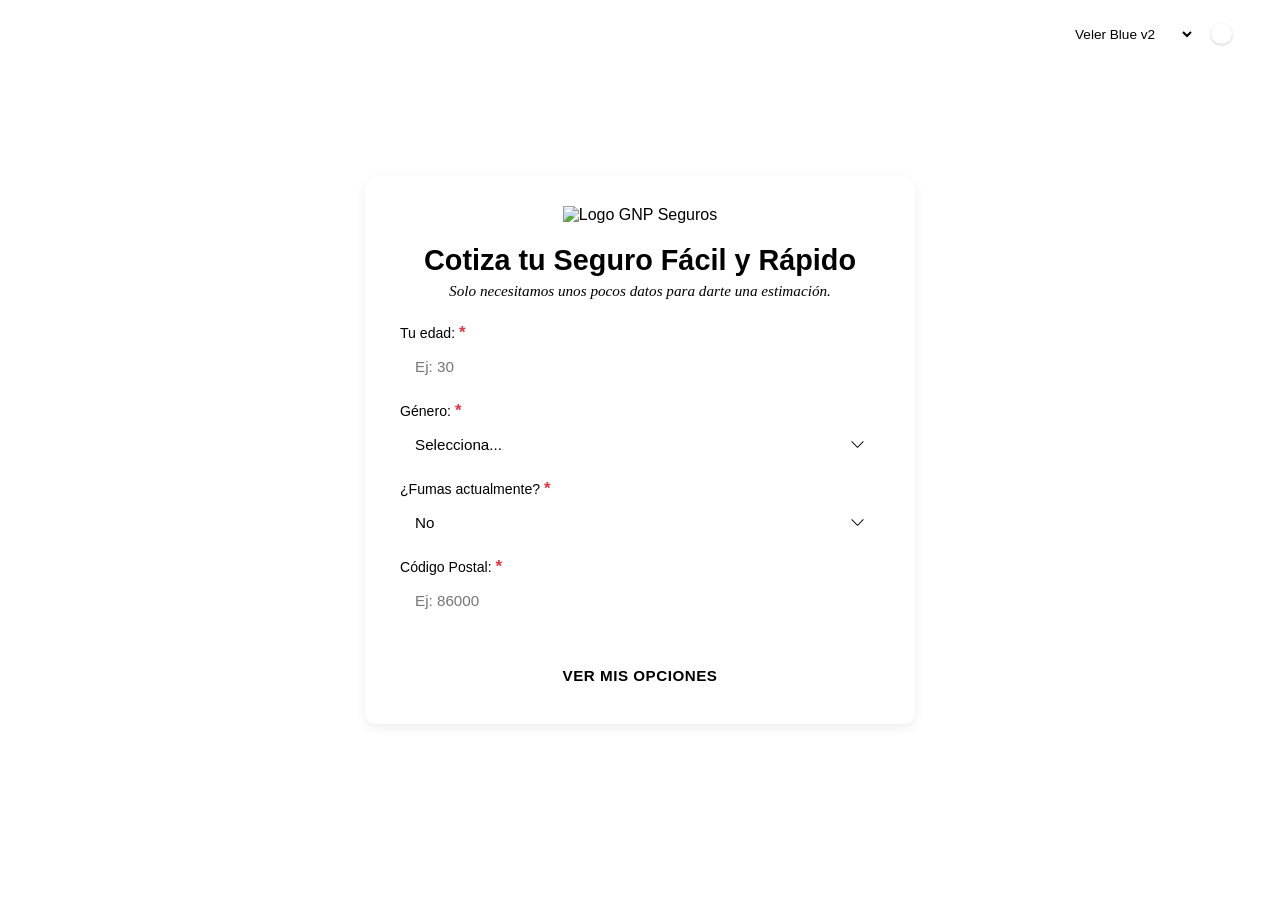
==== cotizacion.html @ b13a92c2 "Merge branch 'Moon' into Zarate_tests" ====
<!DOCTYPE html>
<html lang="es">
<head>
    <meta charset="UTF-8">
    <meta name="viewport" content="width=device-width, initial-scale=1.0">
    <title>Cotización Rápida - GNP Seguros</title>
    <link rel="stylesheet" href="assets/css/main.css"> <link id="dynamic-theme-style-link" rel="stylesheet" href="assets/css/theme-veler-blue_2.css"> <link rel="icon" href="assets/img/V_icon.png" type="image/x-icon">
    <link rel="stylesheet" href="https://fonts.googleapis.com/css2?family=Material+Symbols+Outlined:opsz,wght,FILL,GRAD@24,400,0,0" />
    <style>
        /* Estilos básicos para la página de cotización */
        body {
            display: flex;
            flex-direction: column;
            align-items: center;
            justify-content: center;
            min-height: 100vh;
            margin: 0;
            padding: 20px; /* Padding para evitar que el contenido toque los bordes en pantallas pequeñas */
            box-sizing: border-box;
            background-color: var(--bg-color); /* Usa variables de tema */
            font-family: 'SF Pro Display', -apple-system, BlinkMacSystemFont, "Segoe UI", Roboto, Helvetica, Arial, sans-serif;
            color: var(--text-color-primary);
            transition: background-color 0.3s ease, color 0.3s ease;
        }

        .cotizacion-outer-container {
            display: flex;
            flex-direction: column;
            align-items: center;
            justify-content: center;
            width: 100%;
        }

        .cotizacion-container {
            background-color: var(--bg-container);
            padding: 30px 35px; /* Ajustado para consistencia */
            border-radius: 12px; /* Consistente con _form.css .seccion-formulario */
            box-shadow: 0 4px 12px rgba(var(--bg-color-rgb, 0,0,0),0.07); /* Sombra de _form.css */
            width: 100%;
            max-width: 480px; /* Ancho similar al modal */
            text-align: center;
            border: 1px solid var(--border); /* Borde sutil */
        }

        .cotizacion-container h1 {
            color: var(--accent-color);
            margin-top: 0; /* Ajuste si hay logo arriba */
            margin-bottom: 10px;
            font-size: 1.8em; /* Tamaño de _form.css #seccion-revision h2 */
            font-weight: 700;
        }

        .cotizacion-container .subtitulo-cotizacion { /* Similar a .subtitulo-ligero */
            margin: -5px 0 25px 0;
            font: italic 300 0.95em 'SF Pro Display';
            color: var(--text-color-secondary);
        }

        .form-group-cotizacion {
            margin-bottom: 18px; /* Espacio de _form.css .form-group */
            text-align: left;
        }

        .form-group-cotizacion label {
            display: block;
            margin-bottom: 6px; /* Espacio de _form.css label */
            font-weight: 500;
            font-size: 0.88em; /* Tamaño de _form.css label */
            color: var(--text-color-secondary);
        }
        .form-group-cotizacion label .required-marker { /* Estilo de _form.css */
            color: var(--error-alert, #dc3545);
            margin-left: 4px;
            font-weight: bold;
            font-size: 1.2em;
            line-height: 1;
        }


        .form-control-cotizacion { /* Basado en .form-control de _form.css */
            width: 100%;
            padding: 10px 15px;
            font-size: 0.95rem;
            color: var(--input-text-color);
            background-color: var(--input-bg);
            border: 1px solid var(--border);
            border-left: 3px solid var(--accent-color);
            border-radius: 8px;
            box-sizing: border-box;
            transition: border-color 0.2s ease, box-shadow 0.2s ease, background-color 0.3s ease, color 0.3s ease;
        }
        .form-control-cotizacion:focus { /* Basado en .form-control:focus de _form.css */
            border-color: var(--accent-color);
            outline: none;
            box-shadow: 0 0 0 3px rgba(var(--accent-color-rgb, 252, 108, 17), 0.25);
        }
        select.form-control-cotizacion { /* Estilo de select de _form.css */
            appearance: none;
            background-image: url("data:image/svg+xml,%3Csvg xmlns='http://www.w3.org/2000/svg' width='16' height='16' fill='currentColor' class='bi bi-chevron-down' viewBox='0 0 16 16'%3E%3Cpath fill-rule='evenodd' d='M1.646 4.646a.5.5 0 0 1 .708 0L8 10.293l5.646-5.647a.5.5 0 0 1 .708.708l-6 6a.5.5 0 0 1-.708 0l-6-6a.5.5 0 0 1 0-.708z'/%3E%3C/svg%3E");
            background-repeat: no-repeat;
            background-position: right 15px center;
            background-size: 1em 1em;
            padding-right: 40px;
        }
        :root.light-theme select.form-control-cotizacion {
            background-image: url("data:image/svg+xml,%3Csvg xmlns='http://www.w3.org/2000/svg' width='16' height='16' fill='%23495057' class='bi bi-chevron-down' viewBox='0 0 16 16'%3E%3Cpath fill-rule='evenodd' d='M1.646 4.646a.5.5 0 0 1 .708 0L8 10.293l5.646-5.647a.5.5 0 0 1 .708.708l-6 6a.5.5 0 0 1-.708 0l-6-6a.5.5 0 0 1 0-.708z'/%3E%3C/svg%3E");
        }


        .btn-cotizar { /* Basado en .btn-siguiente de _buttons.css */
            background-color: var(--button-primary-bg);
            color: var(--button-primary-text);
            padding: 10px 25px;
            border: none;
            border-radius: 25px;
            cursor: pointer;
            font-weight: 600;
            font-size: 0.95rem;
            text-transform: uppercase;
            letter-spacing: 0.5px;
            transition: background-color 0.3s ease, opacity 0.3s ease, transform 0.1s ease, color 0.3s ease;
            width: 100%;
            margin-top: 20px; /* Más espacio antes del botón */
        }
        .btn-cotizar:hover {
            opacity: 0.85;
        }
        .btn-cotizar:active {
             transform: scale(0.98);
        }

        /* Controles de tema en la esquina, adaptados de _header.css y _switch.css */
        .theme-controls-cotizacion {
            position: fixed; /* O absolute si prefieres */
            top: 20px;
            right: 20px;
            z-index: 100;
            display: flex;
            align-items: center;
            gap: 15px;
        }
        .theme-controls-cotizacion #theme-selector-cotizacion { /* Similar a #theme-selector */
            padding: 5px 10px;
            border-radius: 4px;
            border: 1px solid var(--border);
            background-color: var(--input-bg);
            color: var(--input-text-color);
            cursor: pointer;
            font-size: 0.85em;
            min-width: 120px;
            height: 28px;
            box-sizing: border-box;
            transition: border-color 0.3s ease, background-color 0.3s ease, color 0.3s ease;
        }
        .theme-controls-cotizacion #theme-selector-cotizacion:focus {
            outline: none;
            border-color: var(--accent-color);
            box-shadow: 0 0 0 2px rgba(var(--accent-color-rgb), 0.2);
        }
        /* Estilos del theme-switch (copiados/adaptados de _switch.css) */
        .theme-controls-cotizacion .theme-switch {
            position: relative;
            display: block;
            width: 50px;
            height: 25px;
            cursor: pointer;
            background-color: var(--input-bg);
            border: 1px solid var(--accent-color);
            border-radius: 25px;
            text-indent: -9999px;
            transition: background-color 0.3s ease;
        }
        .theme-controls-cotizacion .theme-switch input[type="checkbox"] {
            opacity: 0;
            width: 0;
            height: 0;
            position: absolute;
        }
        .theme-controls-cotizacion .theme-switch .slider {
            position: absolute;
            top: 1px;
            left: 1px;
            width: 21px;
            height: 21px;
            background-color: var(--accent-color);
            border-radius: 50%;
            transition: transform 0.3s ease, background-color 0.3s ease;
            overflow: hidden;
            box-shadow: 0 1px 3px rgba(0,0,0,0.2);
        }
        .theme-controls-cotizacion .slider .icon {
            line-height: 1;
            transition: opacity 0.3s ease, transform 0.3s ease;
            color: var(--button-primary-text); /* Color del icono */
        }
        .theme-controls-cotizacion .slider .icon.material-symbols-outlined {
             font-size: 16px;
             position: absolute;
             top: 50%;
             left: 50%;
             transform: translate(-50%, -50%);
        }
        .theme-controls-cotizacion .slider .sun { opacity: 0; transform: translate(-50%, -50%) scale(0) rotate(-90deg); }
        .theme-controls-cotizacion .slider .moon { opacity: 1; transform: translate(-50%, -50%) scale(1) rotate(0deg); }
        .theme-controls-cotizacion .theme-switch input:checked + .slider { transform: translateX(25px); }
        .theme-controls-cotizacion .theme-switch input:checked + .slider .sun { opacity: 1; transform: translate(-50%, -50%) scale(1) rotate(0deg); }
        .theme-controls-cotizacion .theme-switch input:checked + .slider .moon { opacity: 0; transform: translate(-50%, -50%) scale(0) rotate(90deg); }

    </style>
</head>
<body>
    <div class="theme-controls-cotizacion">
        <select id="theme-selector-cotizacion" title="Seleccionar Tema de Color">
            </select>
        <label class="theme-switch" for="theme-checkbox-cotizacion">
            <input type="checkbox" id="theme-checkbox-cotizacion" />
            <div class="slider round">
                <span class="icon material-symbols-outlined sun">light_mode</span>
                <span class="icon material-symbols-outlined moon">dark_mode</span>
            </div>
        </label>
    </div>

    <div class="cotizacion-outer-container">
        <div class="cotizacion-container">
            <img id="logo-main-cotizacion" src="assets/img/GNP_Medium.png" alt="Logo GNP Seguros" style="max-height: 60px; margin-bottom: 20px;">
            <h1>Cotiza tu Seguro Fácil y Rápido</h1>
            <p class="subtitulo-cotizacion">Solo necesitamos unos pocos datos para darte una estimación.</p>

            <form id="formCotizacionRapida">
                <div class="form-group-cotizacion">
                    <label for="cot-edad">Tu edad:<span class="required-marker">*</span></label>
                    <input type="number" id="cot-edad" name="cot_edad" class="form-control-cotizacion" placeholder="Ej: 30" min="18" max="99" required>
                </div>

                <div class="form-group-cotizacion">
                    <label for="cot-genero">Género:<span class="required-marker">*</span></label>
                    <select id="cot-genero" name="cot_genero" class="form-control-cotizacion" required>
                        <option value="" disabled selected>Selecciona...</option>
                        <option value="M">Masculino</option>
                        <option value="F">Femenino</option>
                    </select>
                </div>

                <div class="form-group-cotizacion">
                    <label for="cot-fuma">¿Fumas actualmente?<span class="required-marker">*</span></label>
                    <select id="cot-fuma" name="cot_fuma" class="form-control-cotizacion" required>
                        <option value="no">No</option>
                        <option value="si">Sí</option>
                    </select>
                </div>

                <div class="form-group-cotizacion">
                    <label for="cot-cp">Código Postal:<span class="required-marker">*</span></label>
                    <input type="text" id="cot-cp" name="cot_cp" class="form-control-cotizacion" placeholder="Ej: 86000" pattern="[0-9]{5}" title="Ingresa 5 dígitos numéricos" required>
                </div>

                <button type="submit" class="btn-cotizar">Ver mis opciones</button>
            </form>
        </div>
    </div>

    <script>
        document.addEventListener('DOMContentLoaded', () => {
            const themeSwitchCot = document.getElementById('theme-checkbox-cotizacion');
            const themeSelectorCot = document.getElementById('theme-selector-cotizacion');
            const htmlEl = document.documentElement;
            const formCotizacion = document.getElementById('formCotizacionRapida');
            const dynamicThemeLink = document.getElementById('dynamic-theme-style-link'); // El link principal de tu app

            // --- INICIO Lógica de Tema (Adaptada de tu config.js y _switch.js) ---
            const CONFIG_COT = {
                THEME_STORAGE_KEY: 'theme_mode', // Misma que en config.js
                AVAILABLE_THEMES: [ // Sincronizar con tu config.js
                    { name: "Veler Blue v2", file: "assets/css/theme-veler-blue_2.css" },
                    { name: "Veler Blue", file: "assets/css/theme-veler-blue.css" },
                    { name: "Teal Green v2", file: "assets/css/theme-teal-green_v2.css" },
                    { name: "Teal Green", file: "assets/css/theme-teal-green.css" },
                    { name: "Slate Mauve v2", file: "assets/css/theme-slate-mauve_2.css" },
                    { name: "Slate Mauve", file: "assets/css/theme-slate-mauve.css" },
                    { name: "Pink v2", file: "assets/css/theme-pink_2.css"},
                    { name: "Pink", file: "assets/css/theme-pink.css" },
                    { name: "Gold Teal v2", file: "assets/css/theme-gold-teal_2.css" },
                    { name: "Gold Teal", file: "assets/css/theme-gold-teal.css" },
                    { name: "Gold v2", file: "assets/css/theme-gold_2.css"},
                    { name: "Gold", file: "assets/css/theme-gold.css"},
                    { name: "Red Dark v2", file: "assets/css/theme-red-dark_2.css"},
                    { name: "Red Dark", file: "assets/css/theme-red-dark.css"},
                    { name: "GNP Default", file: "assets/css/theme-default.css" }
                ],
                DEFAULT_THEME_FILE: "assets/css/theme-veler-blue_2.css", // Sincronizar
                SELECTED_THEME_FILE_KEY: 'selected_theme_file' // Misma que en config.js
            };

            function applyThemeModeCot(mode) {
                htmlEl.classList.toggle('light-theme', mode === 'light');
                // Cambiar logo si es necesario (ej. el logo GNP_Medium si tienes versiones light/dark)
                const logoMain = document.getElementById('logo-main-cotizacion');
                if (logoMain) {
                    // Asumiendo que tienes 'GNP_Medium_Light.png' y 'GNP_Medium_Dark.png'
                    // logoMain.src = mode === 'light' ? 'assets/img/GNP_Medium_Light.png' : 'assets/img/GNP_Medium_Dark.png';
                }
            }

            function _initThemeSelectorDOMCot() {
                let themeLink = dynamicThemeLink; // Usamos el link principal
                if (!themeLink) { // Fallback por si no se encuentra (no debería pasar si index.html lo tiene)
                    themeLink = document.createElement('link');
                    themeLink.id = 'dynamic-theme-style-link';
                    themeLink.rel = 'stylesheet';
                    document.head.appendChild(themeLink);
                }

                if (themeSelectorCot) {
                    CONFIG_COT.AVAILABLE_THEMES.forEach(theme => {
                        const option = document.createElement('option');
                        option.value = theme.file;
                        option.textContent = theme.name;
                        themeSelectorCot.appendChild(option);
                    });
                    const savedThemeFile = localStorage.getItem(CONFIG_COT.SELECTED_THEME_FILE_KEY) || CONFIG_COT.DEFAULT_THEME_FILE;
                    const isValidSavedTheme = CONFIG_COT.AVAILABLE_THEMES.some(theme => theme.file === savedThemeFile);
                    const themeFileToLoad = isValidSavedTheme ? savedThemeFile : CONFIG_COT.DEFAULT_THEME_FILE;

                    if (themeLink.href !== window.location.origin + "/" + themeFileToLoad) { // Evitar recarga innecesaria si ya es el correcto
                         themeLink.href = themeFileToLoad;
                    }
                    themeSelectorCot.value = themeFileToLoad;

                    if (themeFileToLoad !== savedThemeFile && isValidSavedTheme) {
                         localStorage.setItem(CONFIG_COT.SELECTED_THEME_FILE_KEY, themeFileToLoad);
                    } else if (!isValidSavedTheme) {
                         localStorage.setItem(CONFIG_COT.SELECTED_THEME_FILE_KEY, CONFIG_COT.DEFAULT_THEME_FILE);
                    }


                    themeSelectorCot.addEventListener('change', function() {
                        themeLink.href = this.value;
                        localStorage.setItem(CONFIG_COT.SELECTED_THEME_FILE_KEY, this.value);
                        const currentMode = localStorage.getItem(CONFIG_COT.THEME_STORAGE_KEY) || 'dark';
                        applyThemeModeCot(currentMode);
                    });
                }
            }

            function _initCurrentThemeModeCot() {
                const savedMode = localStorage.getItem(CONFIG_COT.THEME_STORAGE_KEY) || 'dark';
                applyThemeModeCot(savedMode);
                if (themeSwitchCot) themeSwitchCot.checked = (savedMode === 'light');
            }

            // Inicializar Tema
            _initThemeSelectorDOMCot();
            _initCurrentThemeModeCot();
            if (themeSwitchCot) {
                themeSwitchCot.addEventListener('change', function() {
                    const mode = this.checked ? 'light' : 'dark';
                    applyThemeModeCot(mode);
                    localStorage.setItem(CONFIG_COT.THEME_STORAGE_KEY, mode);
                });
            }
            // --- FIN Lógica de Tema ---


            // Manejo del formulario de cotización
            if (formCotizacion) {
                formCotizacion.addEventListener('submit', function(event) {
                    event.preventDefault();
                    const edad = document.getElementById('cot-edad').value;
                    const genero = document.getElementById('cot-genero').value;
                    const fuma = document.getElementById('cot-fuma').value;
                    const cp = document.getElementById('cot-cp').value;

                    // Guardar en localStorage para pasar a la siguiente página
                    localStorage.setItem('cotizacionRapidaData', JSON.stringify({ edad, genero, fuma, cp }));

                    // Redirigir a la nueva página de opciones de seguro
                    window.location.href = 'opciones-seguro.html'; // <--- CAMBIO AQUÍ
                });
            }
        });
    </script>
</body>
</html>
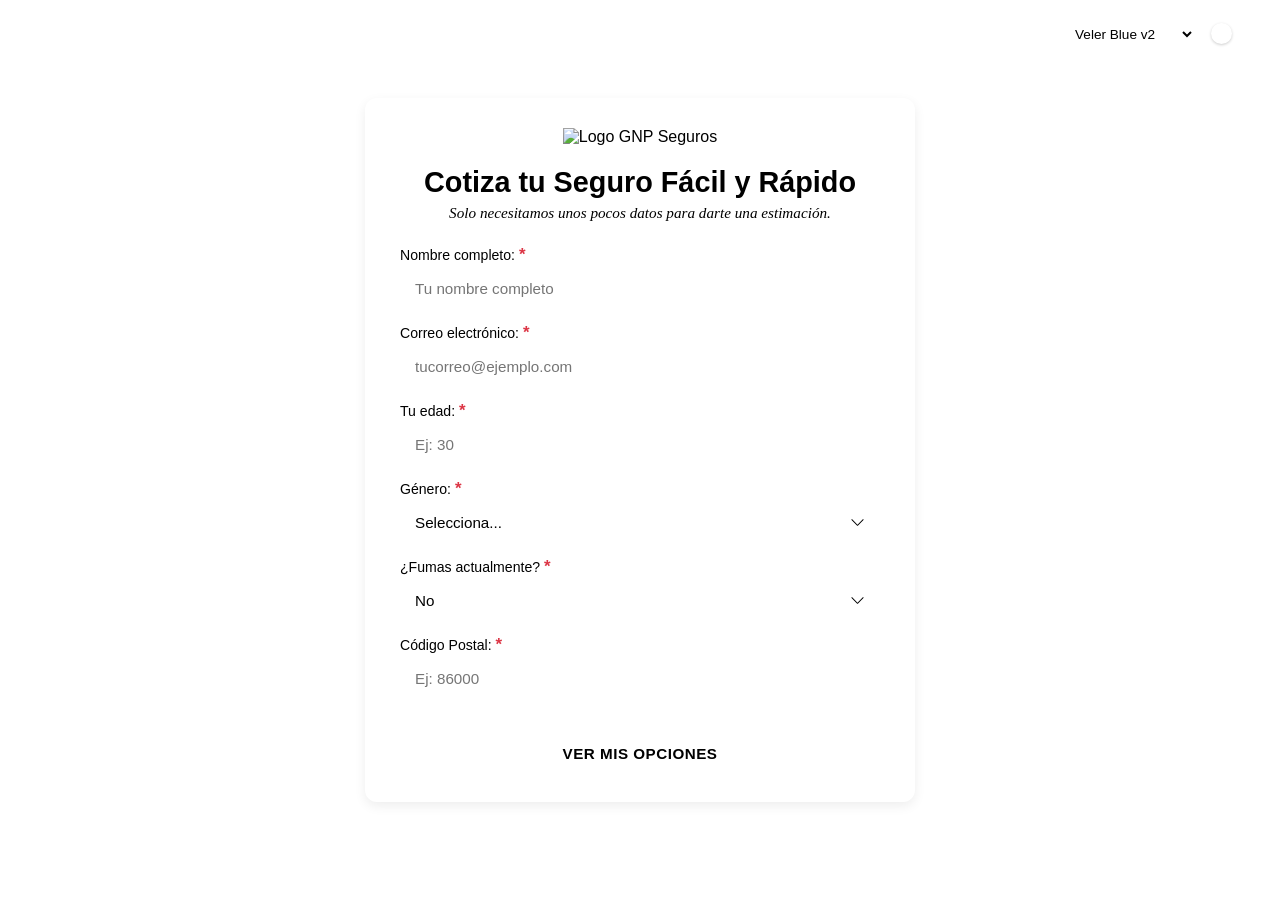
==== commit 88138070: "Cambios a formulario de retroalimentación Cambios realizados:  Colocar notificación de que la asegur" ====
--- a/cotizacion.html
+++ b/cotizacion.html
@@ -229,6 +229,16 @@
 
             <form id="formCotizacionRapida">
                 <div class="form-group-cotizacion">
+                    <label for="cot-nombre">Nombre completo:<span class="required-marker">*</span></label>
+                    <input type="text" id="cot-nombre" name="cot_nombre" class="form-control-cotizacion" placeholder="Tu nombre completo" required>
+                </div>
+
+                <div class="form-group-cotizacion">
+                    <label for="cot-email">Correo electrónico:<span class="required-marker">*</span></label>
+                    <input type="email" id="cot-email" name="cot_email" class="form-control-cotizacion" placeholder="tucorreo@ejemplo.com" required>
+                </div>
+
+                <div class="form-group-cotizacion">
                     <label for="cot-edad">Tu edad:<span class="required-marker">*</span></label>
                     <input type="number" id="cot-edad" name="cot_edad" class="form-control-cotizacion" placeholder="Ej: 30" min="18" max="99" required>
                 </div>
@@ -366,19 +376,22 @@
             if (formCotizacion) {
                 formCotizacion.addEventListener('submit', function(event) {
                     event.preventDefault();
+                    // CAMBIO: Capturar los nuevos valores de nombre y correo
+                    const nombre = document.getElementById('cot-nombre').value;
+                    const email = document.getElementById('cot-email').value;
                     const edad = document.getElementById('cot-edad').value;
                     const genero = document.getElementById('cot-genero').value;
                     const fuma = document.getElementById('cot-fuma').value;
                     const cp = document.getElementById('cot-cp').value;
 
-                    // Guardar en localStorage para pasar a la siguiente página
-                    localStorage.setItem('cotizacionRapidaData', JSON.stringify({ edad, genero, fuma, cp }));
+                    // CAMBIO: Guardar todos los datos en localStorage
+                    localStorage.setItem('cotizacionRapidaData', JSON.stringify({ nombre, email, edad, genero, fuma, cp }));
 
                     // Redirigir a la nueva página de opciones de seguro
-                    window.location.href = 'opciones-seguro.html'; // <--- CAMBIO AQUÍ
+                    window.location.href = 'opciones-seguro.html';
                 });
             }
         });
     </script>
 </body>
-</html>+</html>
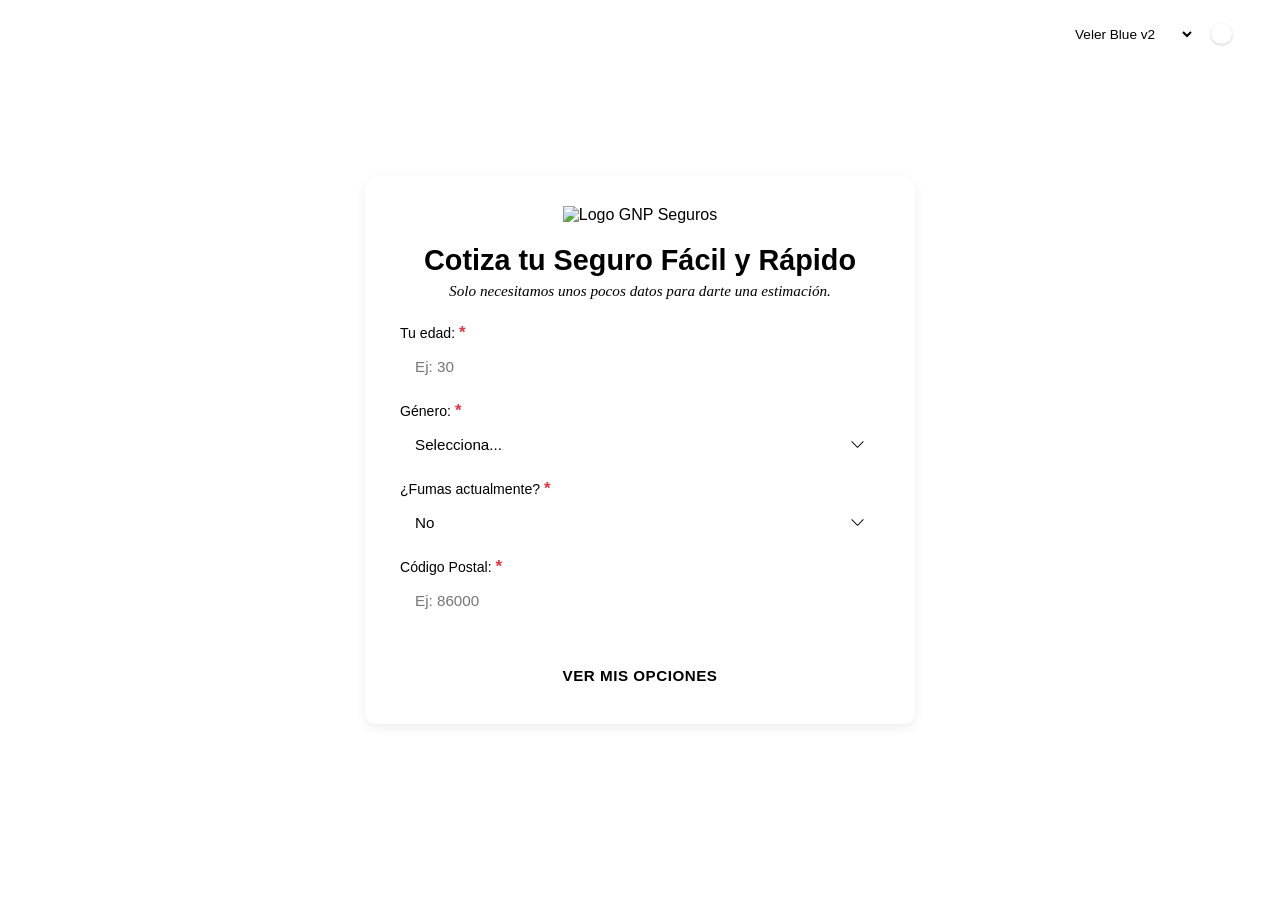
==== commit 0a8db669: "comentarios" ====
--- a/cotizacion.html
+++ b/cotizacion.html
@@ -1,13 +1,34 @@
 <!DOCTYPE html>
 <html lang="es">
 <head>
+    <!--
+        * =================================================================
+        * CABECERA DEL DOCUMENTO (HEAD)
+        * =================================================================
+        * Define metadatos, título, y enlaza las hojas de estilo (CSS)
+        * y los iconos necesarios para la página de cotización.
+        * =================================================================
+    -->
     <meta charset="UTF-8">
     <meta name="viewport" content="width=device-width, initial-scale=1.0">
     <title>Cotización Rápida - GNP Seguros</title>
-    <link rel="stylesheet" href="assets/css/main.css"> <link id="dynamic-theme-style-link" rel="stylesheet" href="assets/css/theme-veler-blue_2.css"> <link rel="icon" href="assets/img/V_icon.png" type="image/x-icon">
+    <!-- Enlaces a hojas de estilo: principal, tema dinámico, favicon e iconos de Google. -->
+    <link rel="stylesheet" href="assets/css/main.css"> 
+    <link id="dynamic-theme-style-link" rel="stylesheet" href="assets/css/theme-veler-blue_2.css"> 
+    <link rel="icon" href="assets/img/V_icon.png" type="image/x-icon">
     <link rel="stylesheet" href="https://fonts.googleapis.com/css2?family=Material+Symbols+Outlined:opsz,wght,FILL,GRAD@24,400,0,0" />
+    
+    <!--
+        * =================================================================
+        * ESTILOS CSS EMBEBIDOS (STYLE)
+        * =================================================================
+        * Contiene los estilos específicos para esta página de cotización.
+        * Están diseñados para ser consistentes con los estilos globales
+        * de la aplicación (main.css) y para adaptarse a los temas de color.
+        * =================================================================
+    -->
     <style>
-        /* Estilos básicos para la página de cotización */
+        /* Estilos básicos para centrar el contenido de la página de cotización vertical y horizontalmente. */
         body {
             display: flex;
             flex-direction: column;
@@ -17,12 +38,13 @@
             margin: 0;
             padding: 20px; /* Padding para evitar que el contenido toque los bordes en pantallas pequeñas */
             box-sizing: border-box;
-            background-color: var(--bg-color); /* Usa variables de tema */
+            background-color: var(--bg-color); /* Usa variables de color del tema actual */
             font-family: 'SF Pro Display', -apple-system, BlinkMacSystemFont, "Segoe UI", Roboto, Helvetica, Arial, sans-serif;
             color: var(--text-color-primary);
             transition: background-color 0.3s ease, color 0.3s ease;
         }
 
+        /* Contenedor exterior para alinear el formulario principal. */
         .cotizacion-outer-container {
             display: flex;
             flex-direction: column;
@@ -31,44 +53,45 @@
             width: 100%;
         }
 
+        /* Contenedor principal del formulario de cotización, con estilos de tarjeta (sombra, borde, etc.). */
         .cotizacion-container {
             background-color: var(--bg-container);
-            padding: 30px 35px; /* Ajustado para consistencia */
-            border-radius: 12px; /* Consistente con _form.css .seccion-formulario */
-            box-shadow: 0 4px 12px rgba(var(--bg-color-rgb, 0,0,0),0.07); /* Sombra de _form.css */
+            padding: 30px 35px;
+            border-radius: 12px;
+            box-shadow: 0 4px 12px rgba(var(--bg-color-rgb, 0,0,0),0.07);
             width: 100%;
-            max-width: 480px; /* Ancho similar al modal */
+            max-width: 480px; /* Ancho máximo para mantener la legibilidad. */
             text-align: center;
-            border: 1px solid var(--border); /* Borde sutil */
-        }
-
+            border: 1px solid var(--border);
+        }
+
+        /* Estilos para el título principal y el subtítulo. */
         .cotizacion-container h1 {
             color: var(--accent-color);
-            margin-top: 0; /* Ajuste si hay logo arriba */
+            margin-top: 0;
             margin-bottom: 10px;
-            font-size: 1.8em; /* Tamaño de _form.css #seccion-revision h2 */
+            font-size: 1.8em;
             font-weight: 700;
         }
-
-        .cotizacion-container .subtitulo-cotizacion { /* Similar a .subtitulo-ligero */
+        .cotizacion-container .subtitulo-cotizacion {
             margin: -5px 0 25px 0;
             font: italic 300 0.95em 'SF Pro Display';
             color: var(--text-color-secondary);
         }
 
+        /* Estilos para los grupos de campos del formulario (label + input). */
         .form-group-cotizacion {
-            margin-bottom: 18px; /* Espacio de _form.css .form-group */
+            margin-bottom: 18px;
             text-align: left;
         }
-
         .form-group-cotizacion label {
             display: block;
-            margin-bottom: 6px; /* Espacio de _form.css label */
+            margin-bottom: 6px;
             font-weight: 500;
-            font-size: 0.88em; /* Tamaño de _form.css label */
+            font-size: 0.88em;
             color: var(--text-color-secondary);
         }
-        .form-group-cotizacion label .required-marker { /* Estilo de _form.css */
+        .form-group-cotizacion label .required-marker { /* Marcador de campo requerido (*) */
             color: var(--error-alert, #dc3545);
             margin-left: 4px;
             font-weight: bold;
@@ -76,25 +99,26 @@
             line-height: 1;
         }
 
-
-        .form-control-cotizacion { /* Basado en .form-control de _form.css */
+        /* Estilos para los campos de entrada (input, select). */
+        .form-control-cotizacion {
             width: 100%;
             padding: 10px 15px;
             font-size: 0.95rem;
             color: var(--input-text-color);
             background-color: var(--input-bg);
             border: 1px solid var(--border);
-            border-left: 3px solid var(--accent-color);
+            border-left: 3px solid var(--accent-color); /* Borde izquierdo acentuado */
             border-radius: 8px;
             box-sizing: border-box;
             transition: border-color 0.2s ease, box-shadow 0.2s ease, background-color 0.3s ease, color 0.3s ease;
         }
-        .form-control-cotizacion:focus { /* Basado en .form-control:focus de _form.css */
+        .form-control-cotizacion:focus { /* Estilo al enfocar un campo */
             border-color: var(--accent-color);
             outline: none;
             box-shadow: 0 0 0 3px rgba(var(--accent-color-rgb, 252, 108, 17), 0.25);
         }
-        select.form-control-cotizacion { /* Estilo de select de _form.css */
+        /* Estilo personalizado para el selector (select) para reemplazar la flecha por defecto. */
+        select.form-control-cotizacion {
             appearance: none;
             background-image: url("data:image/svg+xml,%3Csvg xmlns='http://www.w3.org/2000/svg' width='16' height='16' fill='currentColor' class='bi bi-chevron-down' viewBox='0 0 16 16'%3E%3Cpath fill-rule='evenodd' d='M1.646 4.646a.5.5 0 0 1 .708 0L8 10.293l5.646-5.647a.5.5 0 0 1 .708.708l-6 6a.5.5 0 0 1-.708 0l-6-6a.5.5 0 0 1 0-.708z'/%3E%3C/svg%3E");
             background-repeat: no-repeat;
@@ -102,12 +126,13 @@
             background-size: 1em 1em;
             padding-right: 40px;
         }
+        /* Flecha del selector para el tema claro. */
         :root.light-theme select.form-control-cotizacion {
             background-image: url("data:image/svg+xml,%3Csvg xmlns='http://www.w3.org/2000/svg' width='16' height='16' fill='%23495057' class='bi bi-chevron-down' viewBox='0 0 16 16'%3E%3Cpath fill-rule='evenodd' d='M1.646 4.646a.5.5 0 0 1 .708 0L8 10.293l5.646-5.647a.5.5 0 0 1 .708.708l-6 6a.5.5 0 0 1-.708 0l-6-6a.5.5 0 0 1 0-.708z'/%3E%3C/svg%3E");
         }
 
-
-        .btn-cotizar { /* Basado en .btn-siguiente de _buttons.css */
+        /* Estilo para el botón principal de cotización. */
+        .btn-cotizar {
             background-color: var(--button-primary-bg);
             color: var(--button-primary-text);
             padding: 10px 25px;
@@ -120,7 +145,7 @@
             letter-spacing: 0.5px;
             transition: background-color 0.3s ease, opacity 0.3s ease, transform 0.1s ease, color 0.3s ease;
             width: 100%;
-            margin-top: 20px; /* Más espacio antes del botón */
+            margin-top: 20px;
         }
         .btn-cotizar:hover {
             opacity: 0.85;
@@ -129,9 +154,9 @@
              transform: scale(0.98);
         }
 
-        /* Controles de tema en la esquina, adaptados de _header.css y _switch.css */
+        /* Contenedor para los controles de tema (selector y switch modo claro/oscuro). */
         .theme-controls-cotizacion {
-            position: fixed; /* O absolute si prefieres */
+            position: fixed;
             top: 20px;
             right: 20px;
             z-index: 100;
@@ -139,7 +164,7 @@
             align-items: center;
             gap: 15px;
         }
-        .theme-controls-cotizacion #theme-selector-cotizacion { /* Similar a #theme-selector */
+        .theme-controls-cotizacion #theme-selector-cotizacion {
             padding: 5px 10px;
             border-radius: 4px;
             border: 1px solid var(--border);
@@ -157,7 +182,7 @@
             border-color: var(--accent-color);
             box-shadow: 0 0 0 2px rgba(var(--accent-color-rgb), 0.2);
         }
-        /* Estilos del theme-switch (copiados/adaptados de _switch.css) */
+        /* Estilos para el interruptor de tema (switch) modo claro/oscuro. */
         .theme-controls-cotizacion .theme-switch {
             position: relative;
             display: block;
@@ -191,7 +216,7 @@
         .theme-controls-cotizacion .slider .icon {
             line-height: 1;
             transition: opacity 0.3s ease, transform 0.3s ease;
-            color: var(--button-primary-text); /* Color del icono */
+            color: var(--button-primary-text);
         }
         .theme-controls-cotizacion .slider .icon.material-symbols-outlined {
              font-size: 16px;
@@ -200,6 +225,7 @@
              left: 50%;
              transform: translate(-50%, -50%);
         }
+        /* Animación de los iconos de sol y luna dentro del switch. */
         .theme-controls-cotizacion .slider .sun { opacity: 0; transform: translate(-50%, -50%) scale(0) rotate(-90deg); }
         .theme-controls-cotizacion .slider .moon { opacity: 1; transform: translate(-50%, -50%) scale(1) rotate(0deg); }
         .theme-controls-cotizacion .theme-switch input:checked + .slider { transform: translateX(25px); }
@@ -209,9 +235,16 @@
     </style>
 </head>
 <body>
+    <!--
+        * =================================================================
+        * CONTROLES DE TEMA
+        * =================================================================
+        * Elementos HTML para el selector de tema y el interruptor de modo.
+        * Se posicionan de forma fija en la esquina superior derecha.
+        * =================================================================
+    -->
     <div class="theme-controls-cotizacion">
-        <select id="theme-selector-cotizacion" title="Seleccionar Tema de Color">
-            </select>
+        <select id="theme-selector-cotizacion" title="Seleccionar Tema de Color"></select>
         <label class="theme-switch" for="theme-checkbox-cotizacion">
             <input type="checkbox" id="theme-checkbox-cotizacion" />
             <div class="slider round">
@@ -221,23 +254,21 @@
         </label>
     </div>
 
+    <!--
+        * =================================================================
+        * CONTENEDOR DEL FORMULARIO DE COTIZACIÓN
+        * =================================================================
+        * Contiene el logo, el título y el formulario para la cotización rápida.
+        * =================================================================
+    -->
     <div class="cotizacion-outer-container">
         <div class="cotizacion-container">
             <img id="logo-main-cotizacion" src="assets/img/GNP_Medium.png" alt="Logo GNP Seguros" style="max-height: 60px; margin-bottom: 20px;">
             <h1>Cotiza tu Seguro Fácil y Rápido</h1>
             <p class="subtitulo-cotizacion">Solo necesitamos unos pocos datos para darte una estimación.</p>
 
+            <!-- Formulario para recopilar datos básicos de cotización. -->
             <form id="formCotizacionRapida">
-                <div class="form-group-cotizacion">
-                    <label for="cot-nombre">Nombre completo:<span class="required-marker">*</span></label>
-                    <input type="text" id="cot-nombre" name="cot_nombre" class="form-control-cotizacion" placeholder="Tu nombre completo" required>
-                </div>
-
-                <div class="form-group-cotizacion">
-                    <label for="cot-email">Correo electrónico:<span class="required-marker">*</span></label>
-                    <input type="email" id="cot-email" name="cot_email" class="form-control-cotizacion" placeholder="tucorreo@ejemplo.com" required>
-                </div>
-
                 <div class="form-group-cotizacion">
                     <label for="cot-edad">Tu edad:<span class="required-marker">*</span></label>
                     <input type="number" id="cot-edad" name="cot_edad" class="form-control-cotizacion" placeholder="Ej: 30" min="18" max="99" required>
@@ -270,18 +301,33 @@
         </div>
     </div>
 
+    <!--
+        * =================================================================
+        * SCRIPT DE JAVASCRIPT
+        * =================================================================
+        * Contiene toda la lógica interactiva de la página. Se ejecuta
+        * después de que el DOM se haya cargado completamente.
+        * =================================================================
+    -->
     <script>
+        // Espera a que todo el contenido HTML de la página se haya cargado.
         document.addEventListener('DOMContentLoaded', () => {
+            console.log("DEBUG: El DOM de cotizacion.html se ha cargado completamente.");
+
+            // --- INICIO: OBTENCIÓN DE ELEMENTOS DEL DOM ---
             const themeSwitchCot = document.getElementById('theme-checkbox-cotizacion');
             const themeSelectorCot = document.getElementById('theme-selector-cotizacion');
-            const htmlEl = document.documentElement;
+            const htmlEl = document.documentElement; // El elemento <html> para cambiar clases de tema.
             const formCotizacion = document.getElementById('formCotizacionRapida');
-            const dynamicThemeLink = document.getElementById('dynamic-theme-style-link'); // El link principal de tu app
-
-            // --- INICIO Lógica de Tema (Adaptada de tu config.js y _switch.js) ---
+            const dynamicThemeLink = document.getElementById('dynamic-theme-style-link');
+            console.log("DEBUG: Elementos del DOM para tema y formulario obtenidos.");
+            // --- FIN: OBTENCIÓN DE ELEMENTOS DEL DOM ---
+
+            // --- INICIO: LÓGICA DE TEMA (Adaptada de la aplicación principal) ---
+            // Configuración de temas, debe estar sincronizada con la app principal.
             const CONFIG_COT = {
-                THEME_STORAGE_KEY: 'theme_mode', // Misma que en config.js
-                AVAILABLE_THEMES: [ // Sincronizar con tu config.js
+                THEME_STORAGE_KEY: 'theme_mode',
+                AVAILABLE_THEMES: [
                     { name: "Veler Blue v2", file: "assets/css/theme-veler-blue_2.css" },
                     { name: "Veler Blue", file: "assets/css/theme-veler-blue.css" },
                     { name: "Teal Green v2", file: "assets/css/theme-teal-green_v2.css" },
@@ -298,23 +344,22 @@
                     { name: "Red Dark", file: "assets/css/theme-red-dark.css"},
                     { name: "GNP Default", file: "assets/css/theme-default.css" }
                 ],
-                DEFAULT_THEME_FILE: "assets/css/theme-veler-blue_2.css", // Sincronizar
-                SELECTED_THEME_FILE_KEY: 'selected_theme_file' // Misma que en config.js
+                DEFAULT_THEME_FILE: "assets/css/theme-veler-blue_2.css",
+                SELECTED_THEME_FILE_KEY: 'selected_theme_file'
             };
 
+            // Función para aplicar el modo claro u oscuro.
             function applyThemeModeCot(mode) {
                 htmlEl.classList.toggle('light-theme', mode === 'light');
-                // Cambiar logo si es necesario (ej. el logo GNP_Medium si tienes versiones light/dark)
-                const logoMain = document.getElementById('logo-main-cotizacion');
-                if (logoMain) {
-                    // Asumiendo que tienes 'GNP_Medium_Light.png' y 'GNP_Medium_Dark.png'
-                    // logoMain.src = mode === 'light' ? 'assets/img/GNP_Medium_Light.png' : 'assets/img/GNP_Medium_Dark.png';
-                }
+                console.log(`DEBUG: Modo de tema aplicado: ${mode}`);
+                // Aquí se podría agregar lógica para cambiar el logo si existieran versiones diferentes.
             }
 
+            // Función para inicializar el selector de temas de color.
             function _initThemeSelectorDOMCot() {
-                let themeLink = dynamicThemeLink; // Usamos el link principal
-                if (!themeLink) { // Fallback por si no se encuentra (no debería pasar si index.html lo tiene)
+                let themeLink = dynamicThemeLink;
+                if (!themeLink) {
+                    console.error("DEBUG: El elemento <link> del tema dinámico no se encontró. Creando uno nuevo.");
                     themeLink = document.createElement('link');
                     themeLink.id = 'dynamic-theme-style-link';
                     themeLink.rel = 'stylesheet';
@@ -322,46 +367,46 @@
                 }
 
                 if (themeSelectorCot) {
+                    // Llena el <select> con las opciones de tema disponibles.
                     CONFIG_COT.AVAILABLE_THEMES.forEach(theme => {
                         const option = document.createElement('option');
                         option.value = theme.file;
                         option.textContent = theme.name;
                         themeSelectorCot.appendChild(option);
                     });
+
+                    // Carga el tema guardado en localStorage o el tema por defecto.
                     const savedThemeFile = localStorage.getItem(CONFIG_COT.SELECTED_THEME_FILE_KEY) || CONFIG_COT.DEFAULT_THEME_FILE;
                     const isValidSavedTheme = CONFIG_COT.AVAILABLE_THEMES.some(theme => theme.file === savedThemeFile);
                     const themeFileToLoad = isValidSavedTheme ? savedThemeFile : CONFIG_COT.DEFAULT_THEME_FILE;
-
-                    if (themeLink.href !== window.location.origin + "/" + themeFileToLoad) { // Evitar recarga innecesaria si ya es el correcto
-                         themeLink.href = themeFileToLoad;
-                    }
+                    
+                    console.log(`DEBUG: Tema a cargar: ${themeFileToLoad}`);
+                    themeLink.href = themeFileToLoad;
                     themeSelectorCot.value = themeFileToLoad;
-
-                    if (themeFileToLoad !== savedThemeFile && isValidSavedTheme) {
-                         localStorage.setItem(CONFIG_COT.SELECTED_THEME_FILE_KEY, themeFileToLoad);
-                    } else if (!isValidSavedTheme) {
-                         localStorage.setItem(CONFIG_COT.SELECTED_THEME_FILE_KEY, CONFIG_COT.DEFAULT_THEME_FILE);
-                    }
-
-
+                    localStorage.setItem(CONFIG_COT.SELECTED_THEME_FILE_KEY, themeFileToLoad);
+
+                    // Evento para cambiar el tema de color cuando el usuario selecciona una opción.
                     themeSelectorCot.addEventListener('change', function() {
                         themeLink.href = this.value;
                         localStorage.setItem(CONFIG_COT.SELECTED_THEME_FILE_KEY, this.value);
-                        const currentMode = localStorage.getItem(CONFIG_COT.THEME_STORAGE_KEY) || 'dark';
-                        applyThemeModeCot(currentMode);
+                        console.log(`DEBUG: Tema de color cambiado a: ${this.value}`);
                     });
                 }
             }
 
+            // Función para inicializar el modo (claro/oscuro) actual.
             function _initCurrentThemeModeCot() {
                 const savedMode = localStorage.getItem(CONFIG_COT.THEME_STORAGE_KEY) || 'dark';
                 applyThemeModeCot(savedMode);
                 if (themeSwitchCot) themeSwitchCot.checked = (savedMode === 'light');
+                console.log(`DEBUG: Modo de tema inicializado a: ${savedMode}`);
             }
 
-            // Inicializar Tema
+            // Llama a las funciones de inicialización del tema.
             _initThemeSelectorDOMCot();
             _initCurrentThemeModeCot();
+
+            // Agrega el evento al interruptor de modo claro/oscuro.
             if (themeSwitchCot) {
                 themeSwitchCot.addEventListener('change', function() {
                     const mode = this.checked ? 'light' : 'dark';
@@ -369,28 +414,33 @@
                     localStorage.setItem(CONFIG_COT.THEME_STORAGE_KEY, mode);
                 });
             }
-            // --- FIN Lógica de Tema ---
-
-
-            // Manejo del formulario de cotización
+            // --- FIN: LÓGICA DE TEMA ---
+
+
+            // --- INICIO: MANEJO DEL FORMULARIO DE COTIZACIÓN ---
             if (formCotizacion) {
+                // Evento que se dispara al enviar el formulario.
                 formCotizacion.addEventListener('submit', function(event) {
-                    event.preventDefault();
-                    // CAMBIO: Capturar los nuevos valores de nombre y correo
-                    const nombre = document.getElementById('cot-nombre').value;
-                    const email = document.getElementById('cot-email').value;
+                    event.preventDefault(); // Evita que la página se recargue.
+                    
+                    // Obtiene los valores de los campos del formulario.
                     const edad = document.getElementById('cot-edad').value;
                     const genero = document.getElementById('cot-genero').value;
                     const fuma = document.getElementById('cot-fuma').value;
                     const cp = document.getElementById('cot-cp').value;
 
-                    // CAMBIO: Guardar todos los datos en localStorage
-                    localStorage.setItem('cotizacionRapidaData', JSON.stringify({ nombre, email, edad, genero, fuma, cp }));
-
-                    // Redirigir a la nueva página de opciones de seguro
+                    const cotizacionData = { edad, genero, fuma, cp };
+                    console.log("DEBUG: Datos de cotización a guardar:", cotizacionData);
+
+                    // Guarda los datos en localStorage para que la siguiente página pueda usarlos.
+                    localStorage.setItem('cotizacionRapidaData', JSON.stringify(cotizacionData));
+                    console.log("DEBUG: Datos guardados en localStorage. Redirigiendo...");
+
+                    // Redirige al usuario a la página de opciones de seguro.
                     window.location.href = 'opciones-seguro.html';
                 });
             }
+            // --- FIN: MANEJO DEL FORMULARIO DE COTIZACIÓN ---
         });
     </script>
 </body>
